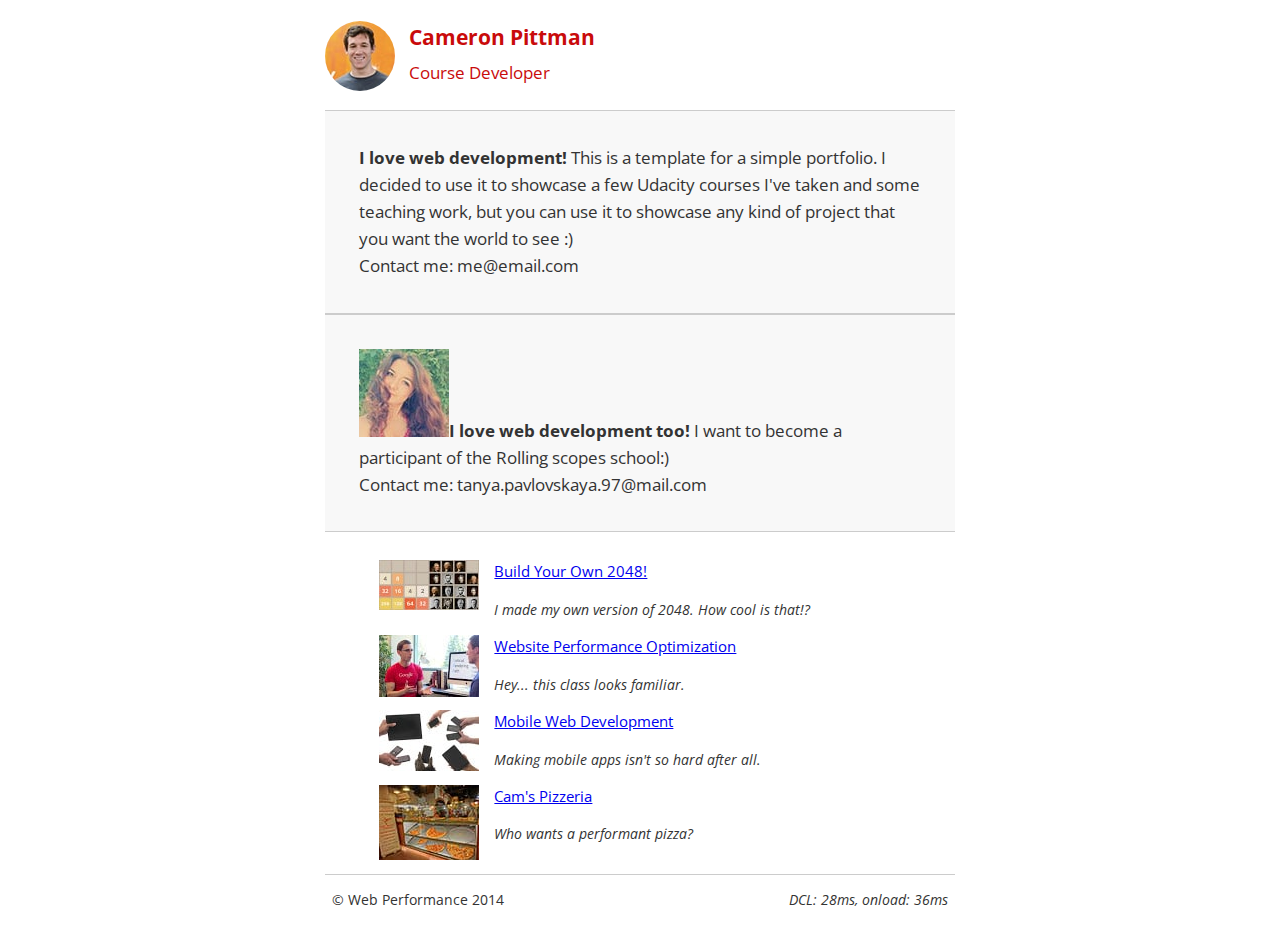
==== index.html @ 6ad43066 "CRP task is done" ====
<!DOCTYPE html><html lang="en"><head><meta charset="utf-8"><meta name="viewport" content="width=device-width, initial-scale=1"><meta name="description" content=" FILL ME IN "><meta name="author" content=" FILL ME IN "><meta http-equiv="Cache-Сontrol" content="public"><title>Cameron Pittman: Portfolio</title><style> html{font-size:100%;overflow-y:scroll;-webkit-tap-highlight-color:rgba(0,0,0,0);-ms-text-size-adjust:100%;-webkit-text-size-adjust:none}body{margin:0;font-size:14px;line-height:1.61;font-weight:400}body,button,input,select,textarea{font-family:'Open Sans',sans-serif;color:#333}body{background:#fff}header,footer,.container{max-width:45em;margin:0 auto}header{padding:0 0.5em;color:#C90B0B}header img{border-radius:40px;float:left}header p{font-size:1.5em;font-weight:bold;padding-left:4em}header p span{font-size:0.8em;font-weight:normal}.hero{padding:2em;background-color:#f8f8f8;font-size:1.2em;border-bottom:1px solid #ccc;border-top:1px solid #ccc}.content{padding:1em 1em}.content li{list-style-type:none;font-size:1.1em}li img{float:left;padding-right:1em}li p{font-size:0.9em;font-style:italic}footer{padding:0 0.5em;border-top:1px solid #ccc}footer span{float:right;font-style:italic}</style></head><body><header><a href="/"><img src="img/profilepic-min.jpg"></a><p>Cameron Pittman<br><span>Course Developer</span></p></header><div class="container"><div class="hero"><strong>I love web development!</strong> This is a template for a simple portfolio. I decided to use it to showcase a few Udacity courses I've taken and some teaching work, but you can use it to showcase any kind of project that you want the world to see :) <br> Contact me: me@email.com
      </div><div class="hero"><img src="img/pavlovskaya-min.jpg"><strong>I love web development too!</strong> I want to become a participant of the Rolling scopes school:) <br> Contact me: tanya.pavlovskaya.97@mail.com
</div><div class="content"><ul><li><img src="img/unnamed-min.jpg"><a href="project-2048.html">Build Your Own 2048!</a><p>I made my own version of 2048. How cool is that!?</p></li><li><img src="img/unnamed-1-min.jpg"><a href="project-webperf.html">Website Performance Optimization</a><p>Hey... this class looks familiar.</p></li><li><img src="img/unnamed-2-min.jpg"><a href="project-mobile.html">Mobile Web Development</a><p>Making mobile apps isn't so hard after all.</p></li><li><img style="width: 100px;" src="views/images/pizzeria_2-min.jpg"><a href="views/pizza.html">Cam's Pizzeria</a><p>Who wants a performant pizza?</p></li></ul></div><footer><p>&copy; Web Performance 2014 <span id="crp-stats"></span></p></footer></div></body><script>
(function(w,g){w['GoogleAnalyticsObject']=g;w[g]=w[g]||function(){(w[g].q=w[g].q||[]).push(arguments)};w[g].l=1*new Date();})(window,'ga');ga('create', 'UA-XXXX-Y');ga('send', 'pageview');</script><script async src="http://www.google-analytics.com/analytics.js"></script><script >
function logCRP(){var t=window.performance.timing,
dcl=t.domContentLoadedEventStart - t.domLoading,
complete=t.domComplete - t.domLoading;var stats=document.getElementById("crp-stats");stats.textContent = 'DCL: ' + dcl + 'ms, onload: ' + complete + 'ms';}
window.addEventListener("load", function(event) {logCRP();});
</script></html><link href="css/style.css media="all"" rel="stylesheet"><link href="css/print.css " rel="stylesheet" media="print"><link href="https://fonts.googleapis.com/css?family=Open+Sans:400,700" rel="stylesheet" lazyload>
---- css/print.css ----
@media print{*{background:0 0!important;color:#000!important;text-shadow:none!important;filter:none!important;-ms-filter:none!important}a,a:visited{color:#444!important;text-decoration:underline}a[href]:after{content:" (" attr(href) ")"}img,tr{page-break-inside:avoid}img{max-width:100%!important}@page{margin:.5cm}h2,h3,p{orphans:3;widows:3}h2,h3{page-break-after:avoid}}
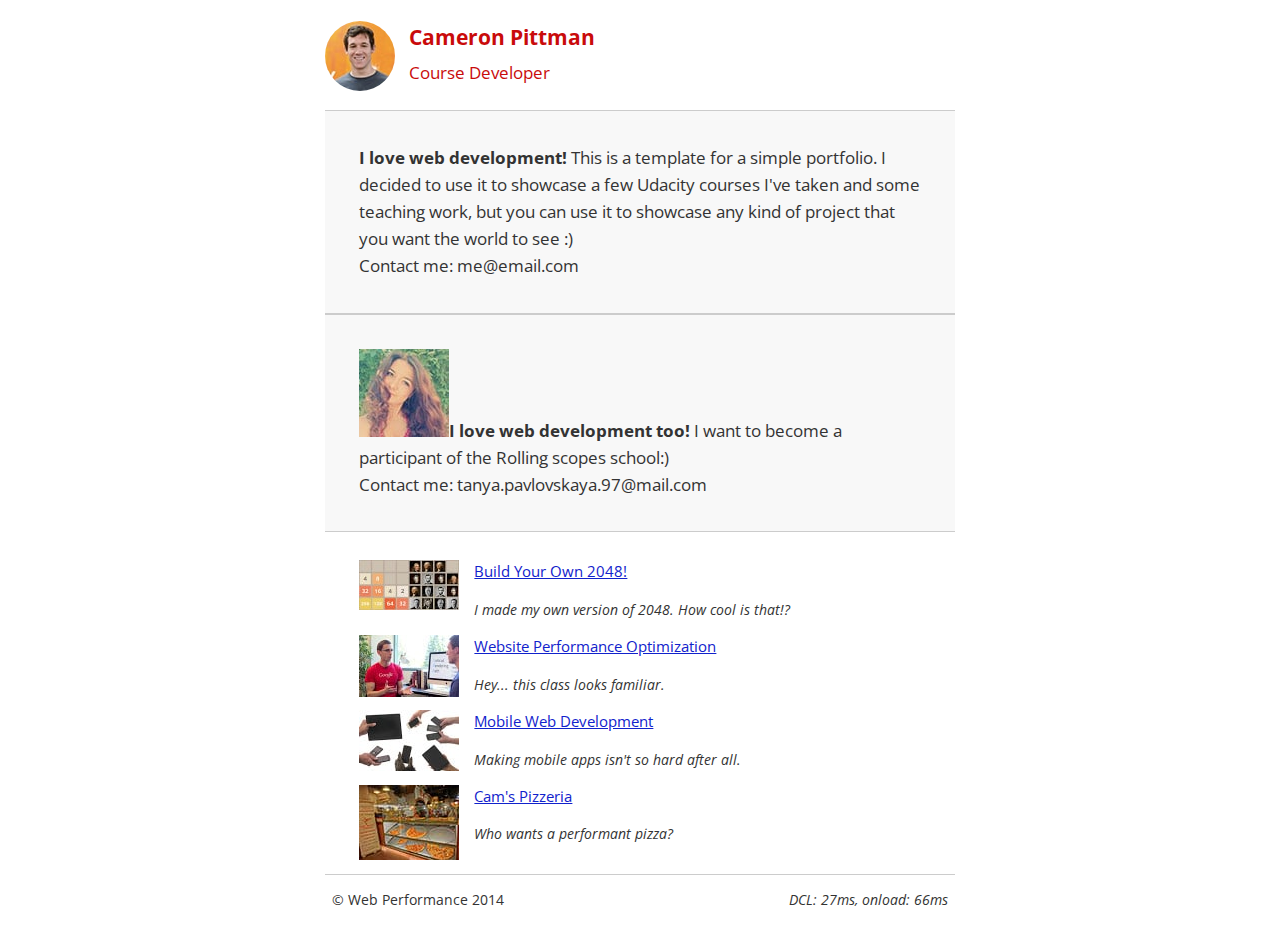
==== commit fbccdd58: "Fixed style media" ====
--- a/index.html
+++ b/index.html
@@ -1,9 +1 @@
-<!DOCTYPE html><html lang="en"><head><meta charset="utf-8"><meta name="viewport" content="width=device-width, initial-scale=1"><meta name="description" content=" FILL ME IN "><meta name="author" content=" FILL ME IN "><meta http-equiv="Cache-Сontrol" content="public"><title>Cameron Pittman: Portfolio</title><style> html{font-size:100%;overflow-y:scroll;-webkit-tap-highlight-color:rgba(0,0,0,0);-ms-text-size-adjust:100%;-webkit-text-size-adjust:none}body{margin:0;font-size:14px;line-height:1.61;font-weight:400}body,button,input,select,textarea{font-family:'Open Sans',sans-serif;color:#333}body{background:#fff}header,footer,.container{max-width:45em;margin:0 auto}header{padding:0 0.5em;color:#C90B0B}header img{border-radius:40px;float:left}header p{font-size:1.5em;font-weight:bold;padding-left:4em}header p span{font-size:0.8em;font-weight:normal}.hero{padding:2em;background-color:#f8f8f8;font-size:1.2em;border-bottom:1px solid #ccc;border-top:1px solid #ccc}.content{padding:1em 1em}.content li{list-style-type:none;font-size:1.1em}li img{float:left;padding-right:1em}li p{font-size:0.9em;font-style:italic}footer{padding:0 0.5em;border-top:1px solid #ccc}footer span{float:right;font-style:italic}</style></head><body><header><a href="/"><img src="img/profilepic-min.jpg"></a><p>Cameron Pittman<br><span>Course Developer</span></p></header><div class="container"><div class="hero"><strong>I love web development!</strong> This is a template for a simple portfolio. I decided to use it to showcase a few Udacity courses I've taken and some teaching work, but you can use it to showcase any kind of project that you want the world to see :) <br> Contact me: me@email.com
-      </div><div class="hero"><img src="img/pavlovskaya-min.jpg"><strong>I love web development too!</strong> I want to become a participant of the Rolling scopes school:) <br> Contact me: tanya.pavlovskaya.97@mail.com
-</div><div class="content"><ul><li><img src="img/unnamed-min.jpg"><a href="project-2048.html">Build Your Own 2048!</a><p>I made my own version of 2048. How cool is that!?</p></li><li><img src="img/unnamed-1-min.jpg"><a href="project-webperf.html">Website Performance Optimization</a><p>Hey... this class looks familiar.</p></li><li><img src="img/unnamed-2-min.jpg"><a href="project-mobile.html">Mobile Web Development</a><p>Making mobile apps isn't so hard after all.</p></li><li><img style="width: 100px;" src="views/images/pizzeria_2-min.jpg"><a href="views/pizza.html">Cam's Pizzeria</a><p>Who wants a performant pizza?</p></li></ul></div><footer><p>&copy; Web Performance 2014 <span id="crp-stats"></span></p></footer></div></body><script>
-(function(w,g){w['GoogleAnalyticsObject']=g;w[g]=w[g]||function(){(w[g].q=w[g].q||[]).push(arguments)};w[g].l=1*new Date();})(window,'ga');ga('create', 'UA-XXXX-Y');ga('send', 'pageview');</script><script async src="http://www.google-analytics.com/analytics.js"></script><script >
-function logCRP(){var t=window.performance.timing,
-dcl=t.domContentLoadedEventStart - t.domLoading,
-complete=t.domComplete - t.domLoading;var stats=document.getElementById("crp-stats");stats.textContent = 'DCL: ' + dcl + 'ms, onload: ' + complete + 'ms';}
-window.addEventListener("load", function(event) {logCRP();});
-</script></html><link href="css/style.css media="all"" rel="stylesheet"><link href="css/print.css " rel="stylesheet" media="print"><link href="https://fonts.googleapis.com/css?family=Open+Sans:400,700" rel="stylesheet" lazyload>+<!DOCTYPE html><html lang="en"><head><meta charset="utf-8"><meta name="viewport" content="width=device-width, initial-scale=1"><meta name="description" content=" FILL ME IN "><meta name="author" content=" FILL ME IN "><meta http-equiv="Cache-Сontrol" content="public"><title>Cameron Pittman: Portfolio</title><style>html{font-size:100%;overflow-y:scroll;-webkit-tap-highlight-color:rgba(0,0,0,0);-ms-text-size-adjust:100%;-webkit-text-size-adjust:none}body{margin:0;font-size:14px;line-height:1.61;font-weight:400}body,button,input,select,textarea{font-family:'Open Sans',sans-serif;color:#333}body{background:#fff}header,footer,.container{max-width:45em;margin:0 auto}header{padding:0 0.5em;color:#C90B0B}header img{border-radius:40px;float:left}header p{font-size:1.5em;font-weight:bold;padding-left:4em}header p span{font-size:0.8em;font-weight:normal}.hero{padding:2em;background-color:#f8f8f8;font-size:1.2em;border-bottom:1px solid #ccc;border-top:1px solid #ccc}.content{padding:1em 1em}.content li{list-style-type:none;font-size:1.1em}li img{float:left;padding-right:1em}li p{font-size:0.9em;font-style:italic}footer{padding:0 0.5em;border-top:1px solid #ccc}footer span{float:right;font-style:italic}</style></head><body><header><a href="/"><img src="img/profilepic-min.jpg"></a><p>Cameron Pittman<br><span>Course Developer</span></p></header><div class="container"><div class="hero"><strong>I love web development!</strong> This is a template for a simple portfolio. I decided to use it to showcase a few Udacity courses I've taken and some teaching work, but you can use it to showcase any kind of project that you want the world to see :) <br>Contact me: me@email.com </div><div class="hero"><img src="img/pavlovskaya-min.jpg"><strong>I love web development too!</strong> I want to become a participant of the Rolling scopes school:) <br>Contact me: tanya.pavlovskaya.97@mail.com</div><div class="content"><ul><li><img src="img/unnamed-min.jpg"><a href="project-2048.html">Build Your Own 2048!</a><p>I made my own version of 2048. How cool is that!?</p></li><li><img src="img/unnamed-1-min.jpg"><a href="project-webperf.html">Website Performance Optimization</a><p>Hey... this class looks familiar.</p></li><li><img src="img/unnamed-2-min.jpg"><a href="project-mobile.html">Mobile Web Development</a><p>Making mobile apps isn't so hard after all.</p></li><li><img style="width: 100px;" src="views/images/pizzeria_2-min.jpg"><a href="views/pizza.html">Cam's Pizzeria</a><p>Who wants a performant pizza?</p></li></ul></div><footer><p>&copy; Web Performance 2014 <span id="crp-stats"></span></p></footer></div></body><script>(function(w,g){w['GoogleAnalyticsObject']=g;w[g]=w[g]||function(){(w[g].q=w[g].q||[]).push(arguments)};w[g].l=1*new Date();})(window,'ga');ga('create', 'UA-XXXX-Y');ga('send', 'pageview');</script><script async src="http://www.google-analytics.com/analytics.js"></script><script >function logCRP(){var t=window.performance.timing,dcl=t.domContentLoadedEventStart - t.domLoading,complete=t.domComplete - t.domLoading;var stats=document.getElementById("crp-stats");stats.textContent='DCL: ' + dcl + 'ms, onload: ' + complete + 'ms';}window.addEventListener("load", function(event){logCRP();});</script></html><link href="css/style.css" media="all" rel="stylesheet"><link href="css/print.css " rel="stylesheet" media="print"><link href="https://fonts.googleapis.com/css?family=Open+Sans:400,700" rel="stylesheet" lazyload>--- a/css/style.css
+++ b/css/style.css
@@ -0,0 +1 @@
+a{color:#12C}a:visited{color:#61C}a:focus{outline:dotted thin}a:active,a:hover{color:#c00;outline:0}b,strong{font-weight:700}code,pre{font-family:monospace,monospace;font-size:1em}ol,ul{margin:1em 0;padding:0 0 0 20px}img{border:0;max-width:100%}@media only screen and (max-width:480px){body{font-size:12px}header p{padding-left:4.5em}}
